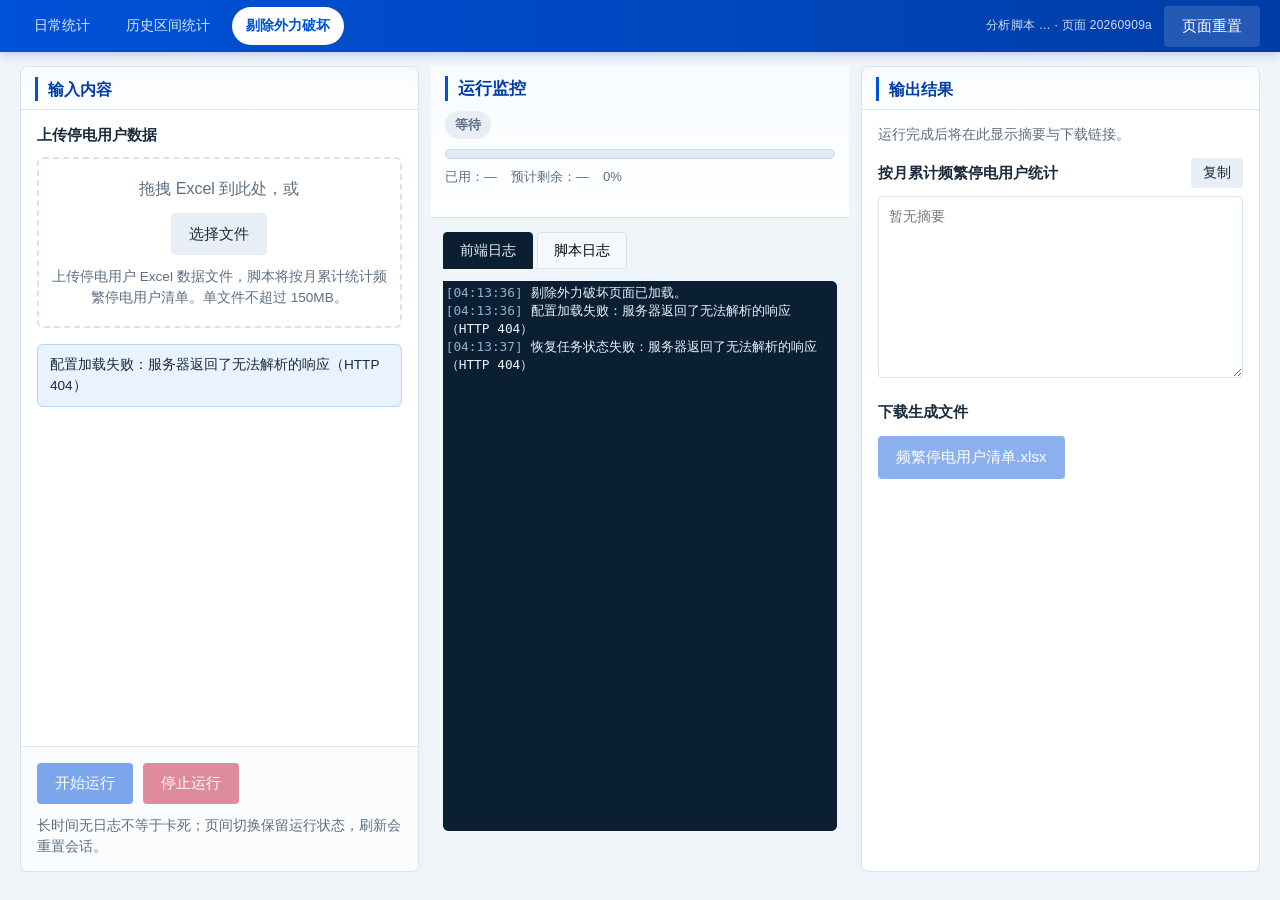
==== web/frontend/exclude.html @ b30d96b2 "Initialize outage reliability statistics service" ====
<!DOCTYPE html>
<html lang="zh-CN" data-web-version="20260909a">
<head>
  <meta charset="UTF-8">
  <meta name="viewport" content="width=device-width, initial-scale=1.0">
  <title>剔除外力破坏 — 供电可靠性统计材料</title>
  <script>
    if (location.protocol === "http:" && /outage-stats\.demo\.intelliastra\.com$/i.test(location.hostname)) {
      location.replace("https://" + location.host + location.pathname + location.search + location.hash);
    }
  </script>
  <link rel="stylesheet" href="css/gov-theme.css?v=20260909a">
</head>
<body>
  <header class="gov-topbar">
    <nav class="gov-nav">
      <a href="index.html">日常统计</a>
      <a href="historical.html">历史区间统计</a>
      <a href="exclude.html" class="active">剔除外力破坏</a>
    </nav>
    <div class="gov-topbar-actions">
      <span id="runtimeVersions" class="gov-version">分析脚本 … · 页面 …</span>
      <button id="resetBtn" type="button" class="btn btn-topbar">页面重置</button>
    </div>
  </header>

  <div class="gov-shell">
    <div class="gov-layout gov-layout-3">
      <section class="gov-panel gov-panel-input" aria-label="输入内容">
        <header class="gov-panel-head">
          <h2>输入内容</h2>
        </header>
        <div class="gov-panel-body">
          <div class="gov-block">
            <h3>上传停电用户数据</h3>
            <div id="dropZone" class="drop-zone">
              <p class="drop-text">拖拽 Excel 到此处，或</p>
              <label class="btn btn-secondary">
                选择文件
                <input id="fileInput" type="file" accept=".xlsx,.xls" hidden>
              </label>
              <p class="hint">上传停电用户 Excel 数据文件，脚本将按月累计统计频繁停电用户清单。单文件不超过 150MB。</p>
            </div>
            <ul id="uploadList" class="upload-list"></ul>
            <div class="gov-info-strip" id="dataInfo">
              正在加载数据源状态…
            </div>
          </div>
        </div>
        <footer class="gov-panel-foot">
          <div class="action-bar">
            <button id="runBtn" class="btn btn-primary" disabled>开始运行</button>
            <button id="stopBtn" class="btn btn-danger" disabled>停止运行</button>
            <span id="runStatus" class="run-status"></span>
          </div>
          <p class="hint">长时间无日志不等于卡死；页间切换保留运行状态，刷新会重置会话。</p>
        </footer>
      </section>

      <section class="gov-panel gov-panel-monitor gov-card" aria-label="运行监控">
        <header class="gov-panel-head">
          <h2>运行监控</h2>
          <div class="status-row compact">
            <span id="statusBadge" class="gov-badge">等待</span>
          </div>
          <div class="run-progress-box" id="runProgressBox">
            <div class="gov-progress-track">
              <div id="progressBar" class="gov-progress-fill" style="width:0%"></div>
            </div>
            <div class="timing-meta">
              <span id="elapsedText">已用：—</span>
              <span id="etaText">预计剩余：—</span>
              <span id="pctText">0%</span>
            </div>
            <div id="totalTimeText" class="total-time-text"></div>
          </div>
        </header>
        <div class="gov-panel-body gov-panel-body-fill">
          <div class="tabs">
            <button class="tab active" data-tab="frontend" type="button">前端日志</button>
            <button class="tab" data-tab="script" type="button">脚本日志</button>
          </div>
          <div class="log-stack">
            <div id="frontendLog" class="log-panel active"></div>
            <div id="scriptLog" class="log-panel"></div>
          </div>
        </div>
      </section>

      <section id="resultSection" class="gov-panel gov-panel-output" aria-label="输出结果">
        <header class="gov-panel-head">
          <h2>输出结果</h2>
        </header>
        <div class="gov-panel-body">
          <p id="resultPlaceholder" class="result-placeholder">运行完成后将在此显示摘要与下载链接。</p>
          <div id="completeBanner" class="complete-banner"></div>

          <div class="summary-block">
            <div class="summary-header">
              <h3>按月累计频繁停电用户统计</h3>
              <button class="btn btn-small" type="button" data-copy="simple">复制</button>
            </div>
            <textarea id="summarySimple" readonly rows="10" placeholder="暂无摘要"></textarea>
          </div>

          <div class="download-block">
            <h3>下载生成文件</h3>
            <div class="download-buttons">
              <a id="dlExcludeOutput" class="btn btn-primary" href="#" aria-disabled="true">频繁停电用户清单.xlsx</a>
            </div>
          </div>
        </div>
      </section>
    </div>
  </div>

  <script src="js/common.js?v=20260909a"></script>
  <script src="js/exclude.js?v=20260909a"></script>
</body>
</html>
---- web/frontend/css/gov-theme.css ----
:root {
  --gov-primary: #0052d9;
  --gov-primary-dark: #003da6;
  --gov-accent: #00a3ff;
  --gov-bg: #f0f5fa;
  --gov-card: #ffffff;
  --gov-border: #d6e4f0;
  --gov-text: #1a2b3c;
  --gov-muted: #5c6f82;
  --gov-success: #0b7a45;
  --gov-error: #c41e3a;
  --gov-log-bg: #0b1f33;
  --gov-log-text: #e8f1fa;
  --gov-radius-card: 8px;
  --gov-radius-btn: 4px;
  --gov-shadow: 0 2px 8px rgba(0, 82, 217, 0.06);

  /* legacy aliases used by existing pages */
  --bg: var(--gov-bg);
  --card: var(--gov-card);
  --primary: var(--gov-primary);
  --primary-hover: var(--gov-primary-dark);
  --border: var(--gov-border);
  --text: var(--gov-text);
  --muted: var(--gov-muted);
  --success: var(--gov-success);
  --error: var(--gov-error);
  --log-bg: var(--gov-log-bg);
  --log-text: var(--gov-log-text);
}

* {
  box-sizing: border-box;
}

html,
body {
  height: 100%;
  overflow: hidden;
}

body {
  margin: 0;
  font-family: "Microsoft YaHei", "PingFang SC", "Segoe UI", sans-serif;
  background: var(--gov-bg);
  color: var(--gov-text);
  line-height: 1.5;
  display: flex;
  flex-direction: column;
}

.gov-topbar {
  background: linear-gradient(90deg, var(--gov-primary) 0%, var(--gov-primary-dark) 100%);
  color: #fff;
  padding: 0 20px;
  min-height: 52px;
  display: flex;
  align-items: center;
  justify-content: space-between;
  gap: 16px;
  flex-shrink: 0;
  z-index: 100;
  box-shadow: 0 2px 10px rgba(0, 61, 166, 0.25);
}

.gov-topbar-actions {
  display: flex;
  align-items: center;
  gap: 12px;
}

.gov-version {
  font-size: 12px;
  line-height: 1.3;
  color: rgba(255, 255, 255, 0.82);
  white-space: nowrap;
  max-width: 46vw;
  overflow: hidden;
  text-overflow: ellipsis;
  font-variant-numeric: tabular-nums;
  letter-spacing: 0.02em;
}

.btn-topbar {
  background: rgba(255, 255, 255, 0.14);
  color: #fff;
  border: 1px solid rgba(255, 255, 255, 0.35);
  padding: 6px 14px;
  font-size: 0.88rem;
}

.btn-topbar:hover:not(:disabled) {
  background: rgba(255, 255, 255, 0.24);
}

.gov-nav {
  display: flex;
  gap: 8px;
  overflow-x: auto;
}

.gov-nav a {
  color: rgba(255, 255, 255, 0.85);
  text-decoration: none;
  padding: 8px 14px;
  border-radius: 999px;
  font-size: 0.9rem;
  white-space: nowrap;
  transition: background 0.15s, color 0.15s;
}

.gov-nav a:hover {
  background: rgba(255, 255, 255, 0.12);
  color: #fff;
}

.gov-nav a.active {
  background: #fff;
  color: var(--gov-primary);
  font-weight: 600;
}

.gov-shell {
  width: 100%;
  max-width: 1680px;
  margin: 0 auto;
  padding: 14px 20px 28px;
  flex: 1;
  min-height: 0;
  display: flex;
  flex-direction: column;
  overflow: hidden;
}

.gov-page-head {
  display: none;
}

/* 三栏始终并排，避免输出区被挤出可视区 */
.gov-layout {
  display: grid;
  gap: 12px;
  align-items: stretch;
  flex: 1;
  min-height: 0;
  overflow: hidden;
}

.gov-layout-3 {
  grid-template-columns: minmax(0, 1fr) minmax(0, 1.05fr) minmax(0, 1fr);
  height: 100%;
}

.gov-panel-output,
.gov-panel-input,
.gov-panel-monitor {
  display: flex !important;
  visibility: visible !important;
  min-width: 0;
  max-width: 100%;
}

.gov-monitor {
  /* legacy alias */
}

.gov-panel {
  background: var(--gov-card);
  border: 1px solid var(--gov-border);
  border-radius: var(--gov-radius-card);
  box-shadow: var(--gov-shadow);
  display: flex;
  flex-direction: column;
  min-height: 0;
  overflow: hidden;
}

.gov-panel-head {
  flex-shrink: 0;
  padding: 10px 14px 8px;
  border-bottom: 1px solid var(--gov-border);
  background: linear-gradient(180deg, #f7fbff 0%, #ffffff 100%);
}

.gov-panel-head h2 {
  margin: 0;
  font-size: 1.02rem;
  color: var(--gov-primary-dark);
  border-left: 3px solid var(--gov-primary);
  padding-left: 10px;
}

.gov-panel-head .status-row {
  margin: 10px 0 0;
}

.gov-panel-head .status-row.compact {
  margin-bottom: 0;
}

.gov-panel-body {
  padding: 14px 16px;
  overflow-y: auto;
  flex: 1;
  min-height: 0;
}

.gov-panel-body-fill {
  display: flex;
  flex-direction: column;
  flex: 1;
  min-height: 0;
  overflow: hidden;
  padding-bottom: 12px;
}

.gov-panel-monitor .gov-panel-body-fill {
  padding-left: 12px;
  padding-right: 12px;
}

.gov-panel-foot {
  flex-shrink: 0;
  padding: 12px 16px 14px;
  border-top: 1px solid var(--gov-border);
  background: #fafcfe;
}

.gov-block {
  margin-bottom: 16px;
  padding-bottom: 14px;
  border-bottom: 1px dashed var(--gov-border);
}

.gov-block:last-child {
  margin-bottom: 0;
  padding-bottom: 0;
  border-bottom: none;
}

.gov-block h3,
.gov-panel-output h3,
.summary-header h3,
.download-block h3 {
  margin: 0 0 10px;
  font-size: 0.92rem;
  color: var(--gov-text);
}

.gov-card {
  /* keep class for tab scoping; visual from .gov-panel */
  background: transparent;
  border: none;
  border-radius: 0;
  padding: 0;
  margin-bottom: 0;
  box-shadow: none;
}

.gov-card h2 {
  margin: 0 0 14px;
  font-size: 1.05rem;
  color: var(--gov-primary-dark);
  border-left: 3px solid var(--gov-primary);
  padding-left: 10px;
}

.gov-panel.gov-card > .gov-panel-head h2 {
  margin: 0;
}

.gov-footer {
  margin-top: 24px;
  padding-top: 12px;
  border-top: 1px solid var(--gov-border);
  color: var(--gov-muted);
  font-size: 0.82rem;
  text-align: center;
}

.gov-info-strip {
  background: #e8f3ff;
  border: 1px solid #b7d4f5;
  border-radius: 6px;
  padding: 10px 12px;
  font-size: 0.85rem;
  color: var(--gov-text);
  margin-bottom: 14px;
}

.gov-info-strip ul {
  margin: 6px 0 0;
  padding-left: 18px;
}

.gov-form-row {
  display: flex;
  flex-wrap: wrap;
  align-items: center;
  gap: 10px;
  margin-bottom: 12px;
}

.gov-form-row label {
  min-width: 72px;
  font-size: 0.9rem;
  color: var(--gov-muted);
}

.gov-select,
.gov-radio-group {
  font-size: 0.95rem;
}

.gov-select {
  padding: 8px 12px;
  border: 1px solid var(--gov-border);
  border-radius: var(--gov-radius-btn);
  background: #fff;
  min-width: 88px;
}

.gov-radio-group {
  display: flex;
  gap: 16px;
}

.gov-radio-group label {
  min-width: 0;
  display: inline-flex;
  align-items: center;
  gap: 6px;
  color: var(--gov-text);
  cursor: pointer;
}

.btn {
  display: inline-block;
  padding: 10px 18px;
  border: none;
  border-radius: var(--gov-radius-btn);
  font-size: 0.95rem;
  cursor: pointer;
  text-decoration: none;
  transition: background 0.2s;
}

.btn:disabled {
  opacity: 0.5;
  cursor: not-allowed;
}

.btn-primary {
  background: var(--gov-primary);
  color: #fff;
}

.btn-primary:hover:not(:disabled) {
  background: var(--gov-primary-dark);
}

.btn-secondary {
  background: #e8eef6;
  color: var(--gov-text);
}

.btn-secondary:hover {
  background: #d6e2f0;
}

.btn-danger {
  background: var(--gov-error);
  color: #fff;
}

.btn-danger:hover:not(:disabled) {
  background: #a31830;
}

.btn-small {
  padding: 6px 12px;
  font-size: 0.85rem;
  background: #e8eef6;
  color: var(--gov-text);
}

.download-buttons .btn.is-disabled,
a.btn[aria-disabled="true"] {
  opacity: 0.45;
  pointer-events: none;
  cursor: not-allowed;
}

.result-placeholder {
  color: var(--gov-muted);
  font-size: 0.9rem;
  margin: 0 0 12px;
}

.gov-footer {
  display: none;
}

.drop-zone {
  border: 2px dashed var(--gov-border);
  border-radius: 6px;
  padding: 28px 16px;
  text-align: center;
  transition: border-color 0.2s, background 0.2s;
}

.drop-zone.dragover {
  border-color: var(--gov-accent);
  background: #eef7ff;
}

.drop-text {
  margin: 0 0 12px;
  color: var(--gov-muted);
}

.hint {
  margin: 12px 0 0;
  font-size: 0.85rem;
  color: var(--gov-muted);
}

.upload-list {
  list-style: none;
  margin: 16px 0 0;
  padding: 0;
}

.upload-list li {
  padding: 8px 12px;
  background: #f5f9fc;
  border-radius: 4px;
  margin-bottom: 6px;
  font-size: 0.9rem;
}

.upload-list .size {
  color: var(--gov-muted);
  margin-left: 8px;
}

.status-row {
  display: flex;
  flex-wrap: wrap;
  align-items: center;
  gap: 12px;
  margin-bottom: 12px;
}

.gov-badge {
  display: inline-flex;
  align-items: center;
  gap: 6px;
  padding: 4px 10px;
  border-radius: 999px;
  font-size: 0.82rem;
  font-weight: 600;
  background: #e8eef6;
  color: var(--gov-muted);
}

.gov-badge.running {
  background: #dcecff;
  color: var(--gov-primary);
}

.gov-badge.success {
  background: #d9f5e6;
  color: var(--gov-success);
}

.gov-badge.error {
  background: #fde2e6;
  color: var(--gov-error);
}

.gov-badge.cancelled {
  background: #fff3e0;
  color: #b26a00;
}

.gov-progress {
  flex: 1;
  min-width: 140px;
  height: 6px;
  background: #e2ebf5;
  border-radius: 999px;
  overflow: hidden;
  display: none;
}

.gov-progress.active {
  display: block;
}

.gov-progress-bar {
  height: 100%;
  width: 40%;
  background: linear-gradient(90deg, var(--gov-primary), var(--gov-accent));
  border-radius: 999px;
  animation: progress-slide 1.4s ease-in-out infinite;
}

@keyframes progress-slide {
  0% { transform: translateX(-120%); }
  100% { transform: translateX(280%); }
}

.run-progress-box {
  margin-top: 10px;
  display: block !important;
}

.gov-progress-track {
  width: 100%;
  height: 10px;
  background: #e2ebf5;
  border-radius: 999px;
  overflow: hidden;
  border: 1px solid #c9daf0;
}

.gov-progress-fill {
  height: 100%;
  width: 0%;
  min-width: 0;
  background: linear-gradient(90deg, var(--gov-primary), var(--gov-accent));
  border-radius: 999px;
  transition: width 0.35s linear;
}

.timing-meta {
  display: flex;
  flex-wrap: wrap;
  gap: 8px 14px;
  margin-top: 8px;
  font-size: 0.82rem;
  color: var(--gov-muted);
}

.timing-meta span {
  white-space: nowrap;
}

.total-time-text {
  margin-top: 6px;
  font-size: 0.86rem;
  color: var(--gov-primary-dark);
  font-weight: 600;
  min-height: 1.2em;
}

.tabs {
  display: flex;
  gap: 4px;
  margin-bottom: 12px;
}

.tab {
  padding: 8px 16px;
  border: 1px solid var(--gov-border);
  background: #f5f9fc;
  border-radius: 4px 4px 0 0;
  cursor: pointer;
  font-size: 0.9rem;
}

.tab.active {
  background: var(--gov-log-bg);
  color: var(--gov-log-text);
  border-color: var(--gov-log-bg);
}

.log-stack {
  flex: 0 0 550px;
  width: 100%;
  max-width: 100%;
  margin-left: 0;
  margin-right: 0;
  height: 550px;
  max-height: 550px;
  min-height: 0;
  position: relative;
  display: block;
  overflow: hidden;
  background: var(--gov-log-bg);
  border-radius: 0 6px 6px 6px;
}

.log-panel,
#frontendLog,
#scriptLog {
  display: none;
  box-sizing: border-box;
  background: var(--gov-log-bg);
  color: var(--gov-log-text);
  font-family: Consolas, "Cascadia Code", "JetBrains Mono", monospace;
  font-size: 0.8rem;
  line-height: 1.4;
  padding: 3px;
  border: none;
  border-radius: 0;
  outline: none;
  box-shadow: none;
  width: 100%;
  height: 550px !important;
  max-height: 550px !important;
  min-height: 0 !important;
  overflow-x: auto !important;
  overflow-y: auto !important;
  overscroll-behavior: contain;
  white-space: pre-wrap;
  word-break: break-word;
  overflow-wrap: anywhere;
  scrollbar-width: thin;
  scrollbar-color: #3a5f80 var(--gov-log-bg);
}

.log-panel::-webkit-scrollbar,
#frontendLog::-webkit-scrollbar,
#scriptLog::-webkit-scrollbar {
  width: 8px;
  background: var(--gov-log-bg);
}

.log-panel::-webkit-scrollbar-track,
#frontendLog::-webkit-scrollbar-track,
#scriptLog::-webkit-scrollbar-track {
  background: var(--gov-log-bg);
  border: none;
}

.log-panel::-webkit-scrollbar-thumb,
#frontendLog::-webkit-scrollbar-thumb,
#scriptLog::-webkit-scrollbar-thumb {
  background: #3a5f80;
  border-radius: 4px;
  border: 2px solid var(--gov-log-bg);
}

.log-panel.active,
#frontendLog.active,
#scriptLog.active {
  display: block !important;
}

.log-line {
  margin: 0;
}

.log-line .ts {
  color: #8fb0d0;
  margin-right: 8px;
}

.hidden {
  display: none !important;
}

.complete-banner {
  padding: 12px 16px;
  border-radius: 4px;
  margin-bottom: 16px;
  font-weight: 500;
}

.complete-banner.success {
  background: #d9f5e6;
  color: var(--gov-success);
}

.complete-banner.error {
  background: #fde2e6;
  color: var(--gov-error);
}

.complete-banner.cancelled {
  background: #fff3e0;
  color: #b26a00;
}

.summary-block {
  margin-bottom: 16px;
}

.summary-header {
  display: flex;
  justify-content: space-between;
  align-items: center;
  margin-bottom: 8px;
}

.summary-header h3 {
  margin: 0;
  font-size: 0.95rem;
}

.summary-block textarea {
  width: 100%;
  padding: 10px;
  border: 1px solid var(--gov-border);
  border-radius: 4px;
  font-family: inherit;
  font-size: 0.9rem;
  resize: vertical;
}

.download-block h3 {
  margin: 0 0 12px;
  font-size: 0.95rem;
}

.download-buttons {
  display: flex;
  flex-wrap: wrap;
  gap: 10px;
}

.spinner {
  display: inline-block;
  width: 12px;
  height: 12px;
  border: 2px solid var(--gov-primary);
  border-top-color: transparent;
  border-radius: 50%;
  animation: spin 0.8s linear infinite;
  vertical-align: middle;
}

@keyframes spin {
  to { transform: rotate(360deg); }
}

.exclude-controls {
  display: flex;
  flex-wrap: wrap;
  align-items: center;
  gap: 12px;
  margin-bottom: 16px;
}

.year-label {
  font-size: 0.9rem;
  color: var(--gov-muted);
}

.year-select {
  padding: 8px 12px;
  border: 1px solid var(--gov-border);
  border-radius: var(--gov-radius-btn);
  font-size: 0.95rem;
  background: #fff;
  min-width: 100px;
}

.exclude-current {
  font-size: 0.85rem;
  color: var(--gov-muted);
  flex: 1;
  min-width: 140px;
}

.exclude-drop {
  padding: 16px 12px;
}

.gov-panel-input .drop-zone {
  padding: 18px 12px;
}

.exclude-actions {
  display: flex;
  align-items: center;
  gap: 12px;
  margin-top: 12px;
}

.exclude-pending {
  font-size: 0.85rem;
  color: var(--gov-muted);
}

.action-bar {
  display: flex;
  flex-wrap: wrap;
  align-items: center;
  gap: 10px;
  margin-top: 4px;
}

.action-bar .run-status {
  flex: 1 1 auto;
  min-width: 120px;
}

.run-status {
  color: var(--gov-muted);
  font-size: 0.9rem;
}

.run-status.running { color: var(--gov-primary); }
.run-status.success { color: var(--gov-success); }
.run-status.error { color: var(--gov-error); }

/* 宽屏保持三栏；仅很窄时纵向堆叠，并允许整页滚动以免裁切 */
@media (max-width: 1100px) {
  html,
  body {
    overflow: auto;
    height: auto;
  }

  .gov-shell {
    overflow: visible;
    height: auto;
    padding-bottom: 32px;
  }

  .gov-layout,
  .gov-layout-3 {
    height: auto;
    min-height: 0;
    overflow: visible;
    grid-template-columns: 1fr;
  }

  .gov-panel {
    min-height: 320px;
  }

  .log-stack {
    flex-basis: 550px;
    height: 550px;
    max-height: 550px;
  }

  .log-panel,
  #frontendLog,
  #scriptLog {
    height: 550px !important;
    max-height: 550px !important;
  }
}
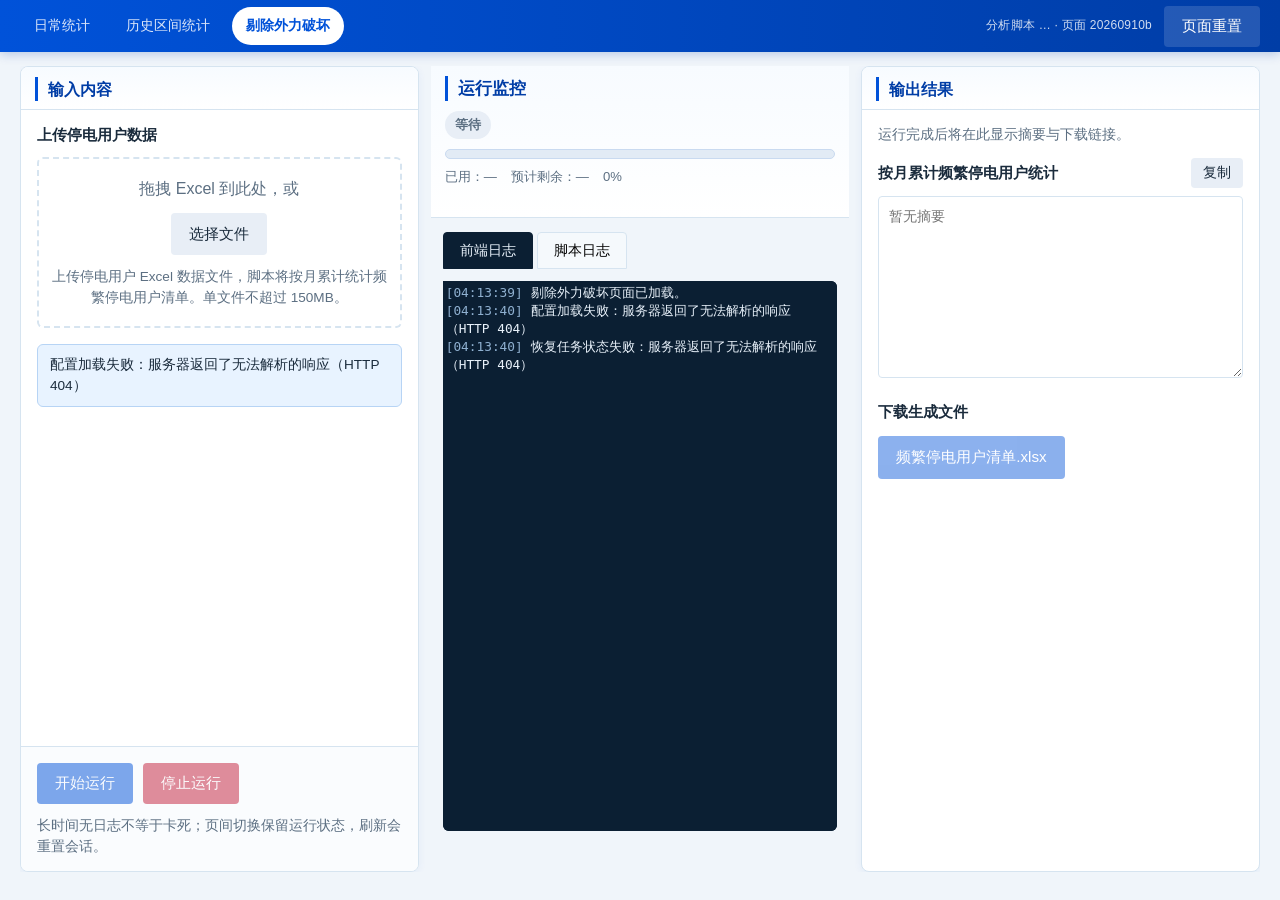
==== commit c05eebcf: "Protect availability during long statistics jobs" ====
--- a/web/frontend/exclude.html
+++ b/web/frontend/exclude.html
@@ -1,5 +1,5 @@
 <!DOCTYPE html>
-<html lang="zh-CN" data-web-version="20260909a">
+<html lang="zh-CN" data-web-version="20260910b">
 <head>
   <meta charset="UTF-8">
   <meta name="viewport" content="width=device-width, initial-scale=1.0">
@@ -9,7 +9,7 @@
       location.replace("https://" + location.host + location.pathname + location.search + location.hash);
     }
   </script>
-  <link rel="stylesheet" href="css/gov-theme.css?v=20260909a">
+  <link rel="stylesheet" href="css/gov-theme.css?v=20260910b">
 </head>
 <body>
   <header class="gov-topbar">
@@ -114,7 +114,7 @@
     </div>
   </div>
 
-  <script src="js/common.js?v=20260909a"></script>
-  <script src="js/exclude.js?v=20260909a"></script>
+  <script src="js/common.js?v=20260910b"></script>
+  <script src="js/exclude.js?v=20260910b"></script>
 </body>
 </html>
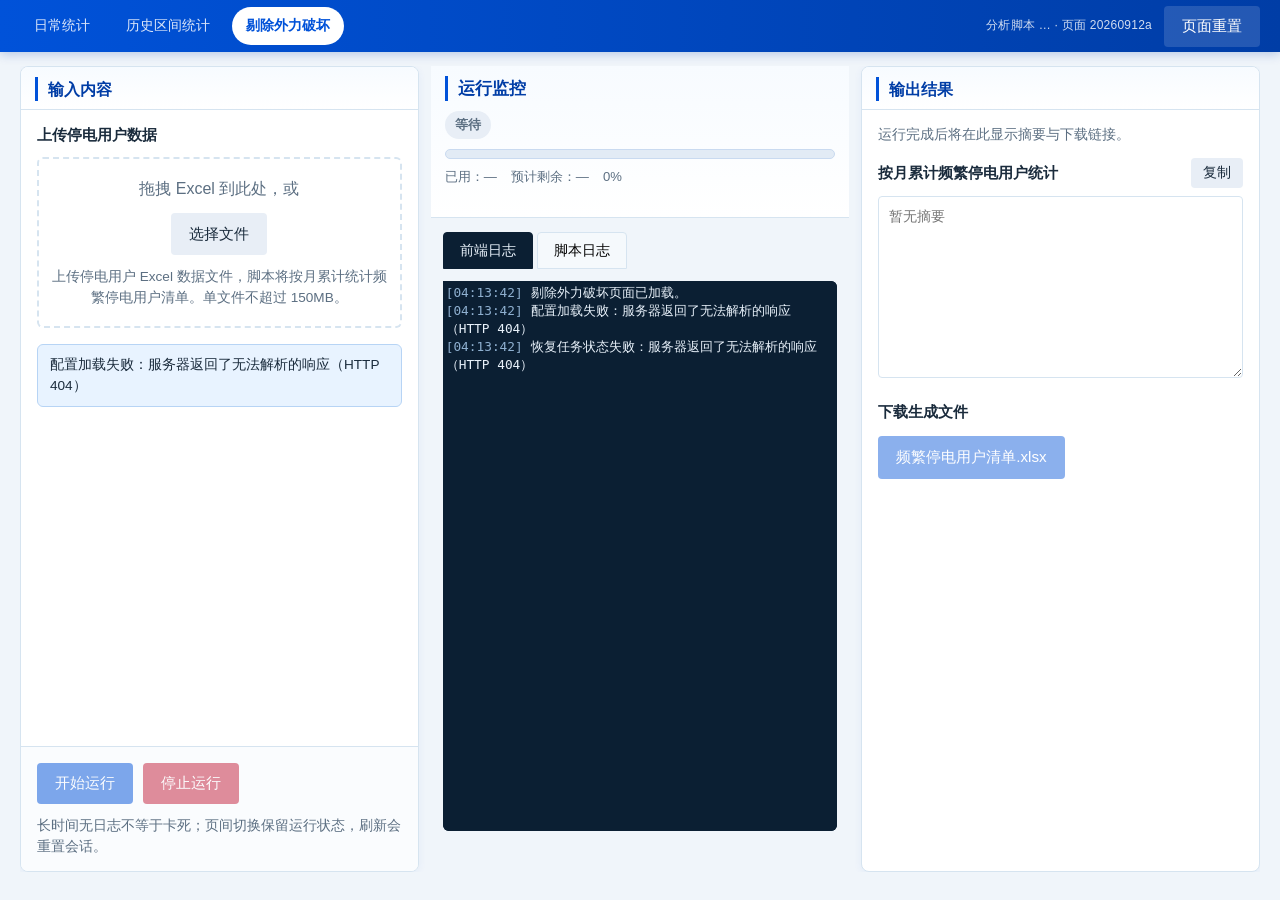
==== commit a90c9998: "Add streaming exports and versioned PostgreSQL backend" ====
--- a/web/frontend/exclude.html
+++ b/web/frontend/exclude.html
@@ -1,5 +1,5 @@
 <!DOCTYPE html>
-<html lang="zh-CN" data-web-version="20260910b">
+<html lang="zh-CN" data-web-version="20260912a">
 <head>
   <meta charset="UTF-8">
   <meta name="viewport" content="width=device-width, initial-scale=1.0">
@@ -9,7 +9,7 @@
       location.replace("https://" + location.host + location.pathname + location.search + location.hash);
     }
   </script>
-  <link rel="stylesheet" href="css/gov-theme.css?v=20260910b">
+  <link rel="stylesheet" href="css/gov-theme.css?v=20260912a">
 </head>
 <body>
   <header class="gov-topbar">
@@ -114,7 +114,7 @@
     </div>
   </div>
 
-  <script src="js/common.js?v=20260910b"></script>
-  <script src="js/exclude.js?v=20260910b"></script>
+  <script src="js/common.js?v=20260912a"></script>
+  <script src="js/exclude.js?v=20260912a"></script>
 </body>
 </html>
--- a/web/frontend/css/gov-theme.css
+++ b/web/frontend/css/gov-theme.css
@@ -442,6 +442,46 @@
 .upload-list .size {
   color: var(--gov-muted);
   margin-left: 8px;
+}
+
+.import-preview {
+  margin-top: 12px;
+  padding: 12px;
+  border: 1px solid #b7d1f3;
+  border-radius: 8px;
+  background: #f6faff;
+}
+
+.import-preview-head,
+.import-date-row {
+  display: flex;
+  align-items: center;
+  justify-content: space-between;
+  gap: 10px;
+}
+
+.import-date-row {
+  margin-top: 10px;
+  justify-content: flex-start;
+  flex-wrap: wrap;
+}
+
+.import-date-row label {
+  color: #334155;
+  font-size: 13px;
+}
+
+.import-date-row input {
+  margin-left: 4px;
+  padding: 5px 7px;
+  border: 1px solid #b6c6da;
+  border-radius: 5px;
+}
+
+.import-counts {
+  margin: 10px 0 4px;
+  color: #0b4a8b;
+  font-weight: 600;
 }
 
 .status-row {
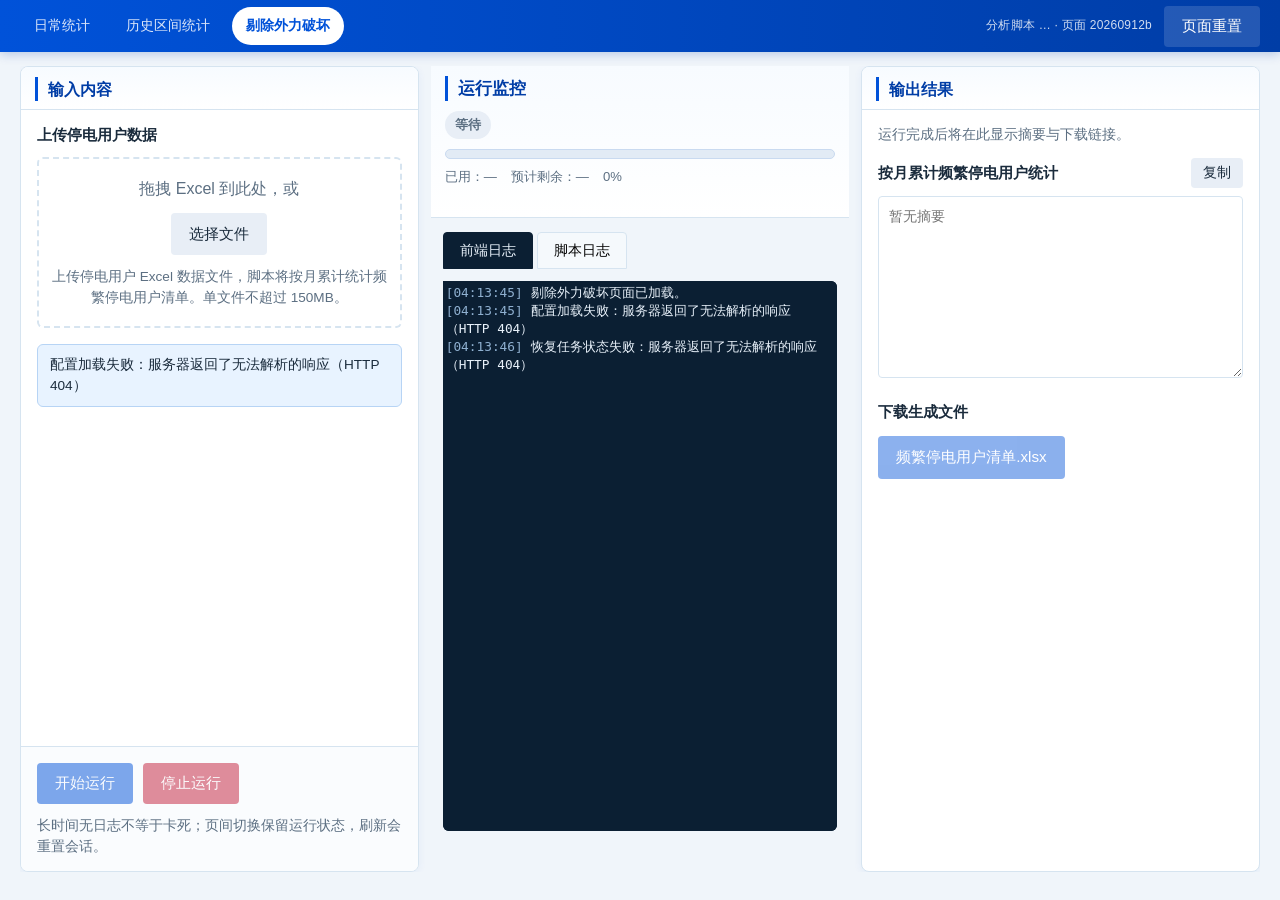
==== commit d4c70309: "Show complete duplicate count in import preview" ====
--- a/web/frontend/exclude.html
+++ b/web/frontend/exclude.html
@@ -1,5 +1,5 @@
 <!DOCTYPE html>
-<html lang="zh-CN" data-web-version="20260912a">
+<html lang="zh-CN" data-web-version="20260912b">
 <head>
   <meta charset="UTF-8">
   <meta name="viewport" content="width=device-width, initial-scale=1.0">
@@ -9,7 +9,7 @@
       location.replace("https://" + location.host + location.pathname + location.search + location.hash);
     }
   </script>
-  <link rel="stylesheet" href="css/gov-theme.css?v=20260912a">
+  <link rel="stylesheet" href="css/gov-theme.css?v=20260912b">
 </head>
 <body>
   <header class="gov-topbar">
@@ -114,7 +114,7 @@
     </div>
   </div>
 
-  <script src="js/common.js?v=20260912a"></script>
-  <script src="js/exclude.js?v=20260912a"></script>
+  <script src="js/common.js?v=20260912b"></script>
+  <script src="js/exclude.js?v=20260912b"></script>
 </body>
 </html>
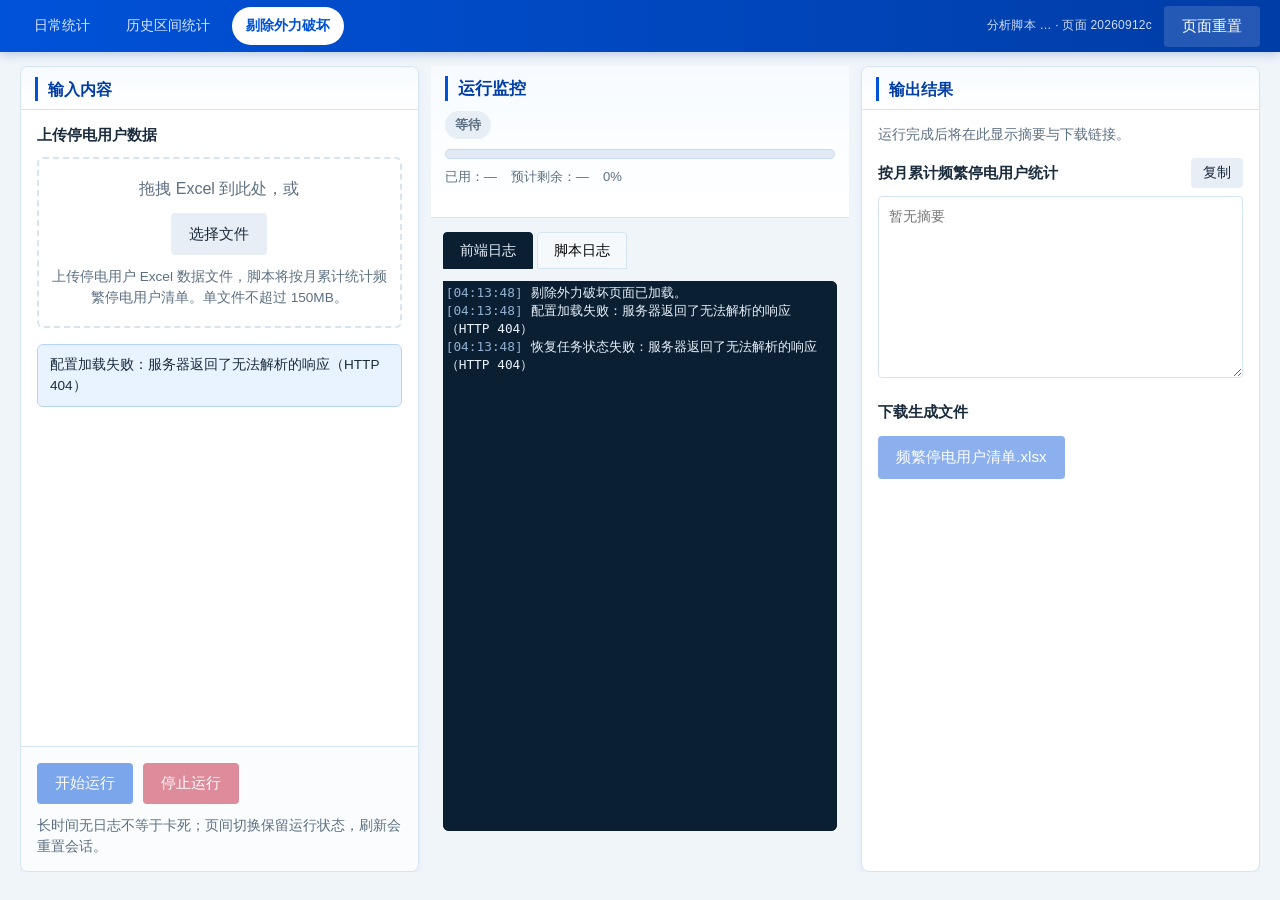
==== commit afee690b: "Route external-damage uploads to their own input directory" ====
--- a/web/frontend/exclude.html
+++ b/web/frontend/exclude.html
@@ -1,5 +1,5 @@
 <!DOCTYPE html>
-<html lang="zh-CN" data-web-version="20260912b">
+<html lang="zh-CN" data-web-version="20260912c">
 <head>
   <meta charset="UTF-8">
   <meta name="viewport" content="width=device-width, initial-scale=1.0">
@@ -9,7 +9,7 @@
       location.replace("https://" + location.host + location.pathname + location.search + location.hash);
     }
   </script>
-  <link rel="stylesheet" href="css/gov-theme.css?v=20260912b">
+  <link rel="stylesheet" href="css/gov-theme.css?v=20260912c">
 </head>
 <body>
   <header class="gov-topbar">
@@ -114,7 +114,7 @@
     </div>
   </div>
 
-  <script src="js/common.js?v=20260912b"></script>
-  <script src="js/exclude.js?v=20260912b"></script>
+  <script src="js/common.js?v=20260912c"></script>
+  <script src="js/exclude.js?v=20260912c"></script>
 </body>
 </html>
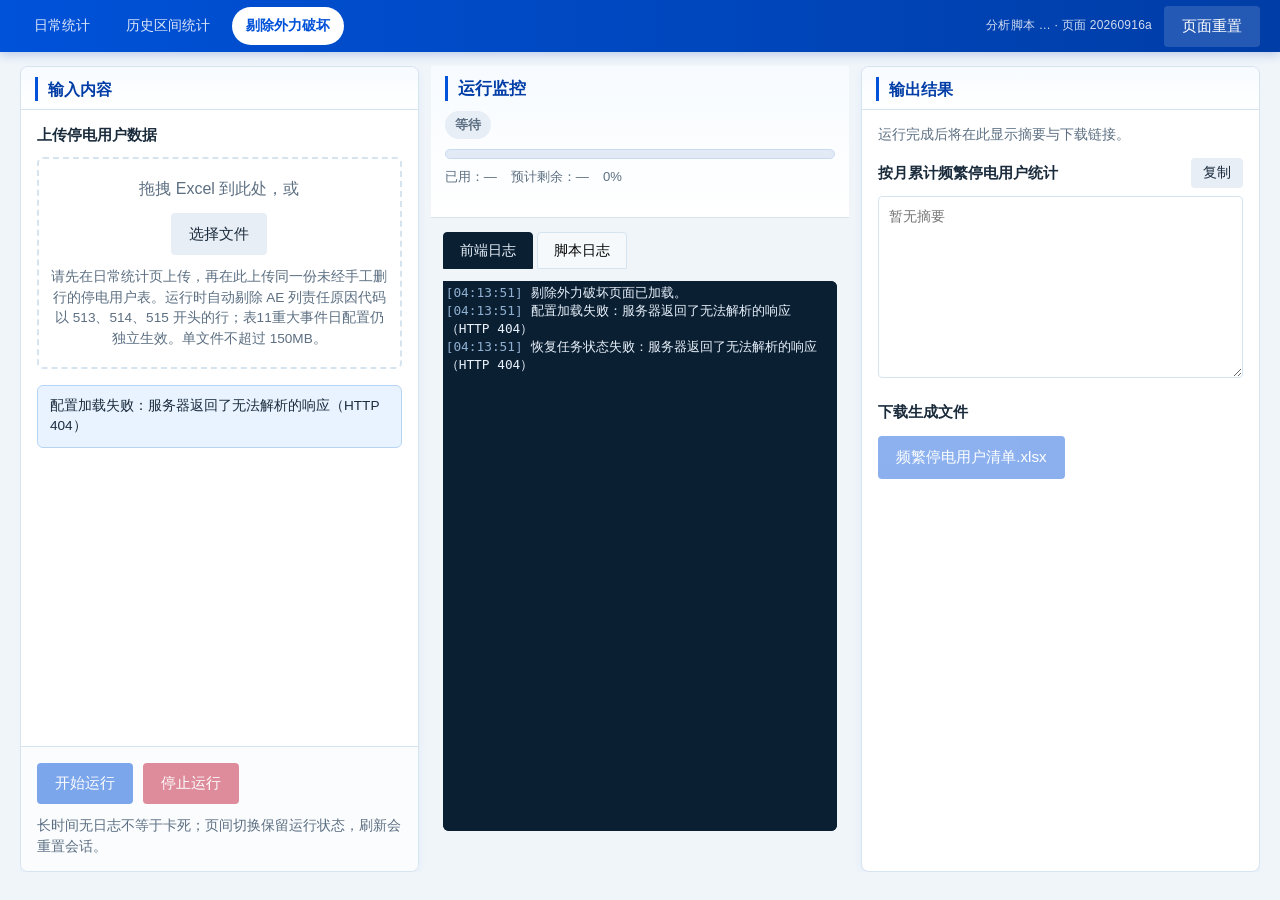
==== commit 863e979e: "优化可靠性日报变化对比、统计优先级与外力原因过滤" ====
--- a/web/frontend/exclude.html
+++ b/web/frontend/exclude.html
@@ -1,5 +1,5 @@
 <!DOCTYPE html>
-<html lang="zh-CN" data-web-version="20260912c">
+<html lang="zh-CN" data-web-version="20260916a">
 <head>
   <meta charset="UTF-8">
   <meta name="viewport" content="width=device-width, initial-scale=1.0">
@@ -9,7 +9,7 @@
       location.replace("https://" + location.host + location.pathname + location.search + location.hash);
     }
   </script>
-  <link rel="stylesheet" href="css/gov-theme.css?v=20260912c">
+  <link rel="stylesheet" href="css/gov-theme.css?v=20260916a">
 </head>
 <body>
   <header class="gov-topbar">
@@ -39,7 +39,7 @@
                 选择文件
                 <input id="fileInput" type="file" accept=".xlsx,.xls" hidden>
               </label>
-              <p class="hint">上传停电用户 Excel 数据文件，脚本将按月累计统计频繁停电用户清单。单文件不超过 150MB。</p>
+              <p class="hint">请先在日常统计页上传，再在此上传同一份未经手工删行的停电用户表。运行时自动剔除 AE 列责任原因代码以 513、514、515 开头的行；表11重大事件日配置仍独立生效。单文件不超过 150MB。</p>
             </div>
             <ul id="uploadList" class="upload-list"></ul>
             <div class="gov-info-strip" id="dataInfo">
@@ -114,7 +114,7 @@
     </div>
   </div>
 
-  <script src="js/common.js?v=20260912c"></script>
-  <script src="js/exclude.js?v=20260912c"></script>
+  <script src="js/common.js?v=20260916a"></script>
+  <script src="js/exclude.js?v=20260916a"></script>
 </body>
 </html>
